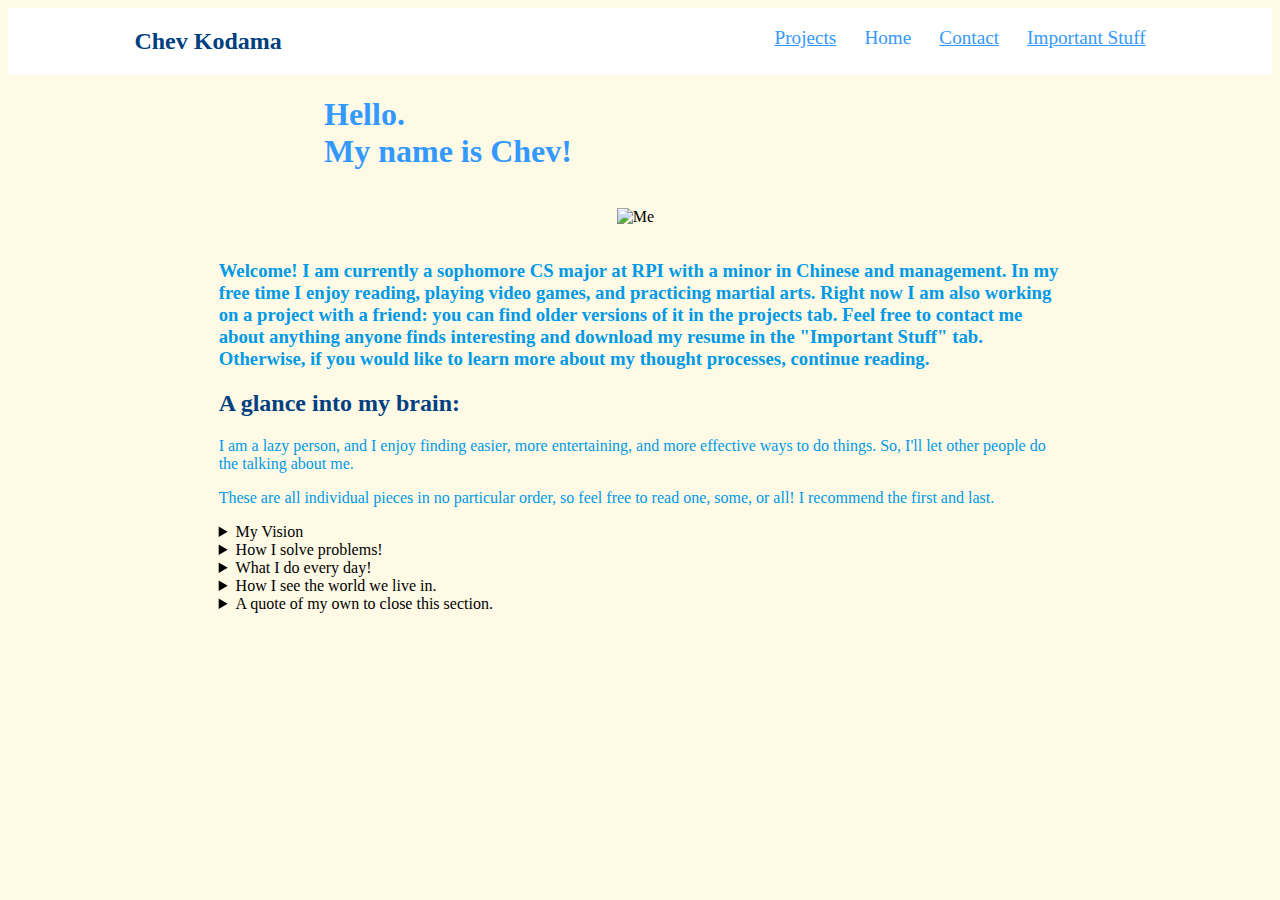
==== index.html @ 96959ebf "preliminary color scheme added, begun to format tags" ====
<!DOCTYPE html>
<html lang="en">
	<head id="top">
		<meta charset="UTF-8">
		<meta name="Author" content="Chev">
		<meta name="Description" content="This page contains information about Chev.">
		<title>About - Chev Kodama</title>
		<link rel="icon" type="image/x-icon" href=""> <!-- Add icon image link -->
		<link rel="stylesheet" type="text/css" href="main.css">
	</head>

	<body class="grid">
		<header class="head">
			<h2 class="brand">Chev Kodama</h2>
			<nav class="nav" arialabel="primary navigation">
				<ul>
					<li>
						<a href="projects.html">Projects</a>
					</li>
					<li>
						<a>Home</a>
					</li>
					<li>
						<a href="contact.html">Contact</a>
					</li>
					<li>
						<a href="files.html">Important Stuff</a>
					</li>
				</ul>
			</nav>
		</header>

		<div class="title">
			<h1 class="greeting">Hello.<br>My name is Chev!</h1>
			<figure class="picture">
				<img src="" alt="Me" title="Me" width="" height="" loading="eager">
			</figure>
		</div>

		<main class="body">
			<!-- site summary -->
			<section>
				<h3>Welcome! I am currently a sophomore CS major at RPI with a minor in Chinese and management. In my free time I enjoy reading, playing video games, and practicing martial arts. Right now I am also working on a project with a friend: you can find older versions of it in the projects tab. Feel free to contact me about anything anyone finds interesting and download my resume in the "Important Stuff" tab. Otherwise, if you would like to learn more about my thought processes, continue reading.</h3>
			</section>

			<!-- stuff i wrote -->
			<section>
				<h2>A glance into my brain:</h2>
				<p>I am a lazy person, and I enjoy finding easier, more entertaining, and more effective ways to do things. So, I'll let other people do the talking about me.</p>

				<p>These are all individual pieces in no particular order, so feel free to read one, some, or all! I recommend the first and last.</p>

				<aside>
					<details>
						<summary>My Vision</summary>

						<p>"Optimism isn't a belief that things will automatically get better; it's a conviction that we can make things better."
							<br>-Melinda Gates</p>

						<p>I see a world in which humanity has expanded to the unknown universe, powered by infinitely renewable energies. Food and water can be created within one's own house using atom packs purchased at the grocery store and war is pointless due to our access to nearly infinite resources and space. Though this world is a fantasy in my lifetime, I hope to bring us closer to it by creating businesses around products that make life easier, more enjoyable, and more productive for everyone with the chance to use them.</p>
					</details>
				</aside>

				<aside>
					<details>
						<summary>How I solve problems!</summary>

						<p>"Divide each difficulty into as many parts as is feasible and necessary to resolve it."
							<br>-René Descartes</p>
						<p>"Your life doesn't get better by chance, it gets better by change."
							<br>-Jim Rohn</p>

						<p>Make a plan, follow the plan, and then change it when it doesn't work. Plans change constantly, so who cares if they're wrong the first time? Adjustments are improvements.</p>
					</details>
				</aside>

				<aside>
					<details>
						<summary>What I do every day!</summary>

						<p>"If you have good habits, time becomes your ally. All you need is patience."
							<br>-James Clear</p>

						<p>My daily habits are my definition of "easy." I do them every day so how could they not be? Which means if I make difficult tasks my daily habits, everything else I do will be easy. Why not?</p>
					</details>
				</aside>

				<aside>
					<details>
						<summary>How I see the world we live in.</summary>

						<p>"Keep smiling, because life is a beautiful thing and there's so much to smile about."
							<br>-Marylin Monroe</p>

						<p>There will never be a moment when I am unable to find something to make me smile: only unwilling. I want the things I do, to help others realize this too.</p>
					</details>
				</aside>

				<aside>
					<details>
						<summary>A quote of my own to close this section.</summary>

						<p>"Steadfastly change what you consider to be realistic through optimism."
							<br>-Chev Kodama</p>

						<p>I approach every situation as if I am stretching; reaching too far will strain my muscles and injure me while not going far enough will change nothing. I have discovered that being optimistic in possibilities and realistic in expectations leads me to always pushing myself to achieve more than what I think is realistic and never becoming discouraged in the face of failure. In short, steadfastly changing what I consider to be realistic through optimism.</p>
					</details>
				</aside>
			</section>
		</main>


	</body>
</html>
---- main.css ----
/* colors */
:root {
	--clouds: #ffffff;
	--morning-light: #fffae6;
	--striking-sky-blue: #3399ff;
	--sky-blue: #0099e6;
	--shadow-blue: #004080;
	--peeking-sun-orange: #ffcc66;
	--morning-dew: #009933;
	--black: #333333;
}

/* page layout */

	/* grids */
	.grid {
		display: grid;
		grid-template-columns: repeat(12, 1fr);
	}

	.flex {
		display: flex;
		flex-direction: column;
	}

	.body { grid-column: 3 / 11; }
	.foot { grid-column: 2 / 12; }

	.head {
		grid-column: 1 / 13;
		display: grid;
		grid-template-columns: repeat(10, 1fr);
	}
	.brand { grid-column: 2 / 6; }
	.nav { grid-column: 6 / 10; }

	.title {
		grid-column: 4 / 10;
		display: grid;
		grid-template-columns: repeat(5, 1fr);
	}

	.greeting { grid-column: 1 / 4; }
	.picture { grid-column: 3; }

nav {
	text-align: right;
}
li {
	display: inline;
	margin-left: 5%;
}

/* color */
body {
	background-color: var(--morning-light);
}
.head {
	background-color: var(--clouds);
}
h1 {
	color: var(--striking-sky-blue);
}
h2 {
	color: var(--shadow-blue);
}
h3 {
	color: var(--sky-blue);
}
h4 {
	color: var(--sky-blue);
}
p {
	color: var(--sky-blue);
}
a {
	color: var(--striking-sky-blue);
}
a:hover {
	color: var(--peeking-sun-orange);
}

/* text */
nav {
	font-size: 1.2em;
}
h1 {

}
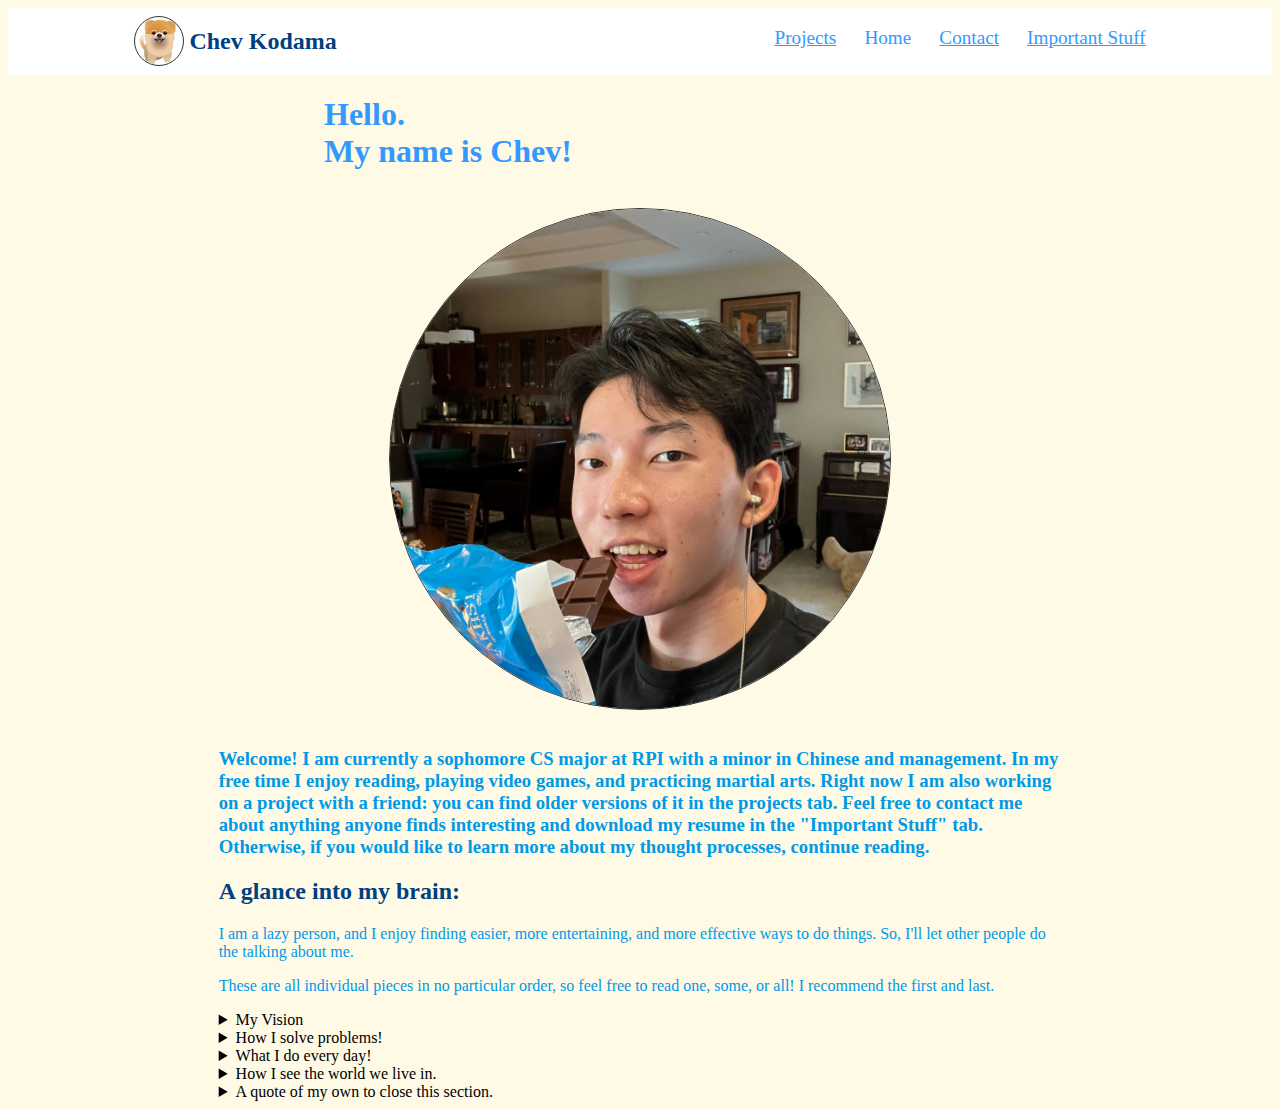
==== commit 4917a08f: "added site icon and symbol, added portrait, styled both." ====
--- a/index.html
+++ b/index.html
@@ -5,13 +5,16 @@
 		<meta name="Author" content="Chev">
 		<meta name="Description" content="This page contains information about Chev.">
 		<title>About - Chev Kodama</title>
-		<link rel="icon" type="image/x-icon" href=""> <!-- Add icon image link -->
+		<link rel="icon" type="image/x-icon" href="images/symbol.png">
 		<link rel="stylesheet" type="text/css" href="main.css">
 	</head>
 
 	<body class="grid">
 		<header class="head">
-			<h2 class="brand">Chev Kodama</h2>
+			<div class="brand" style="display: inline-flex;">
+				<img src="images/symbol.png" alt="" title="charly" style="height: 3em; width: 3em" loading="eager">
+				<h2 style="margin-left: 1%">Chev Kodama</h2>
+			</div>
 			<nav class="nav" arialabel="primary navigation">
 				<ul>
 					<li>
@@ -33,7 +36,7 @@
 		<div class="title">
 			<h1 class="greeting">Hello.<br>My name is Chev!</h1>
 			<figure class="picture">
-				<img src="" alt="Me" title="Me" width="" height="" loading="eager">
+				<img src="images/me.jpg" alt="Me" title="Me" width="500" loading="eager">
 			</figure>
 		</div>
 
--- a/main.css
+++ b/main.css
@@ -50,6 +50,10 @@
 	display: inline;
 	margin-left: 5%;
 }
+div {
+	display: flex;
+	align-items: center;
+}
 
 /* color */
 body {
@@ -87,3 +91,9 @@
 h1 {
 
 }
+
+/* images */
+img {
+	border-radius: 50%;
+	border: 1px solid var(--black);
+}
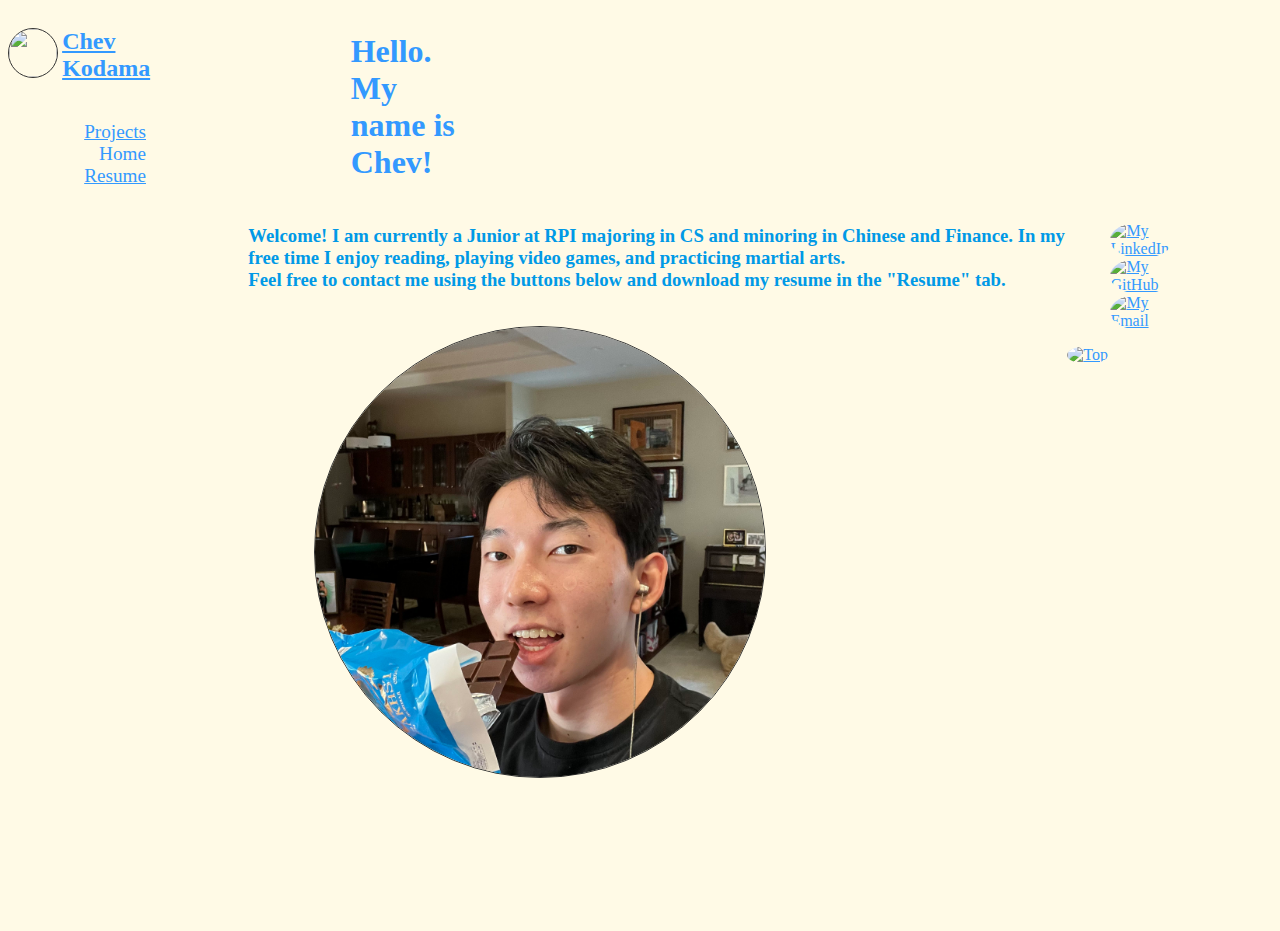
==== commit 39054d13: "Edited welcome message" ====
--- a/index.html
+++ b/index.html
@@ -4,16 +4,16 @@
 		<meta charset="UTF-8">
 		<meta name="Author" content="Chev">
 		<meta name="Description" content="This page contains information about Chev.">
-		<title>About - Chev Kodama</title>
-		<link rel="icon" type="image/x-icon" href="images/symbol.png">
+		<title>Home - Chev Kodama</title>
+		<link rel="icon" type="image/x-icon" href="icons/symbol.png">
 		<link rel="stylesheet" type="text/css" href="main.css">
 	</head>
 
 	<body class="grid">
-		<header class="head">
-			<div class="brand" style="display: inline-flex;">
-				<img src="images/symbol.png" alt="" title="charly" style="height: 3em; width: 3em" loading="eager">
-				<h2 style="margin-left: 1%">Chev Kodama</h2>
+		<header class="head-foot">
+			<div class="brand">
+				<a href="more_about_me.html"><img src="icons/symbol.png" alt="" title="Charly" style="height: 3em; width: 3em; border-radius: 50%;" loading="eager"></a>
+				<h2 style="margin-left: 3%"><a href="more_about_me.html">Chev Kodama</a></h2>
 			</div>
 			<nav class="nav" arialabel="primary navigation">
 				<ul>
@@ -24,94 +24,51 @@
 						<a>Home</a>
 					</li>
 					<li>
-						<a href="contact.html">Contact</a>
-					</li>
-					<li>
-						<a href="files.html">Important Stuff</a>
+						<a href="files/resume.pdf" target="_blank">Resume</a>
 					</li>
 				</ul>
 			</nav>
 		</header>
 
-		<div class="title">
-			<h1 class="greeting">Hello.<br>My name is Chev!</h1>
-			<figure class="picture">
-				<img src="images/me.jpg" alt="Me" title="Me" width="500" loading="eager">
-			</figure>
+		<div class="title" style="justify-content: center;">
+			<h1>Hello.<br>My name is Chev!</h1>
 		</div>
 
 		<main class="body">
 			<!-- site summary -->
-			<section>
-				<h3>Welcome! I am currently a sophomore CS major at RPI with a minor in Chinese and management. In my free time I enjoy reading, playing video games, and practicing martial arts. Right now I am also working on a project with a friend: you can find older versions of it in the projects tab. Feel free to contact me about anything anyone finds interesting and download my resume in the "Important Stuff" tab. Otherwise, if you would like to learn more about my thought processes, continue reading.</h3>
+			<section class="main" style="flex-wrap: wrap;">
+				<div>
+					<h3>Welcome! I am currently a Junior at RPI majoring in CS and minoring in Chinese and Finance. In my free time I enjoy reading, playing video games, and practicing martial arts.<br>Feel free to contact me using the buttons below and download my resume in the "Resume" tab.<br></h3>
+				</div>
+				<div>
+					<figure style="margin-left: 8%;">
+						<img src="images/me.jpg" alt="Me" title="Me" width="450" height="450" loading="eager" style="border-radius: 50%;">
+					</figure>
+				</div>
 			</section>
 
-			<!-- stuff i wrote -->
-			<section>
-				<h2>A glance into my brain:</h2>
-				<p>I am a lazy person, and I enjoy finding easier, more entertaining, and more effective ways to do things. So, I'll let other people do the talking about me.</p>
-
-				<p>These are all individual pieces in no particular order, so feel free to read one, some, or all! I recommend the first and last.</p>
-
-				<aside>
-					<details>
-						<summary>My Vision</summary>
-
-						<p>"Optimism isn't a belief that things will automatically get better; it's a conviction that we can make things better."
-							<br>-Melinda Gates</p>
-
-						<p>I see a world in which humanity has expanded to the unknown universe, powered by infinitely renewable energies. Food and water can be created within one's own house using atom packs purchased at the grocery store and war is pointless due to our access to nearly infinite resources and space. Though this world is a fantasy in my lifetime, I hope to bring us closer to it by creating businesses around products that make life easier, more enjoyable, and more productive for everyone with the chance to use them.</p>
-					</details>
-				</aside>
-
-				<aside>
-					<details>
-						<summary>How I solve problems!</summary>
-
-						<p>"Divide each difficulty into as many parts as is feasible and necessary to resolve it."
-							<br>-René Descartes</p>
-						<p>"Your life doesn't get better by chance, it gets better by change."
-							<br>-Jim Rohn</p>
-
-						<p>Make a plan, follow the plan, and then change it when it doesn't work. Plans change constantly, so who cares if they're wrong the first time? Adjustments are improvements.</p>
-					</details>
-				</aside>
-
-				<aside>
-					<details>
-						<summary>What I do every day!</summary>
-
-						<p>"If you have good habits, time becomes your ally. All you need is patience."
-							<br>-James Clear</p>
-
-						<p>My daily habits are my definition of "easy." I do them every day so how could they not be? Which means if I make difficult tasks my daily habits, everything else I do will be easy. Why not?</p>
-					</details>
-				</aside>
-
-				<aside>
-					<details>
-						<summary>How I see the world we live in.</summary>
-
-						<p>"Keep smiling, because life is a beautiful thing and there's so much to smile about."
-							<br>-Marylin Monroe</p>
-
-						<p>There will never be a moment when I am unable to find something to make me smile: only unwilling. I want the things I do, to help others realize this too.</p>
-					</details>
-				</aside>
-
-				<aside>
-					<details>
-						<summary>A quote of my own to close this section.</summary>
-
-						<p>"Steadfastly change what you consider to be realistic through optimism."
-							<br>-Chev Kodama</p>
-
-						<p>I approach every situation as if I am stretching; reaching too far will strain my muscles and injure me while not going far enough will change nothing. I have discovered that being optimistic in possibilities and realistic in expectations leads me to always pushing myself to achieve more than what I think is realistic and never becoming discouraged in the face of failure. In short, steadfastly changing what I consider to be realistic through optimism.</p>
-					</details>
-				</aside>
-			</section>
+			<div class="full" style="height: 125px"></div>
 		</main>
 
+		<footer class="head-foot">
+			<div class="icons">
+				<ul>
+					<li>
+						<a href="https://linkedin.com/in/chev7896" target="_blank"><img src="icons/drawn-linkedin.png" alt="My LinkedIn" title="linkedin.com/in/chev7896" width="50" height="50" loading="eager" style="border: none;"></a>
+					</li>
+					<li>
+						<a href="https://github.com/C7896" target="_blank"><img src="icons/drawn-github.png" alt="My GitHub" title="github.com/C7896" width="50" height="50" loading="eager" style="border: none;"></a>
+					</li>
+					<li>
+						<a href="mailto:chevkodama@gmail.com" target="_blank"><img src="icons/drawn-gmail.png" alt="My Email" title="chevkodama@gmail.com" width="50" height="50" loading="eager" style="border: none;"></a>
+					</li>
+				</ul>
+			</div>
+
+			<div class="right" style="margin-bottom: 16px;">
+				<a href="#"><img src="icons/fancy-up.png" alt="Top" title="Top" width="50" height="50" loading="eager" style="border: none;"></a>
+			</div>
+		</footer>
 
 	</body>
-</html>+</html>
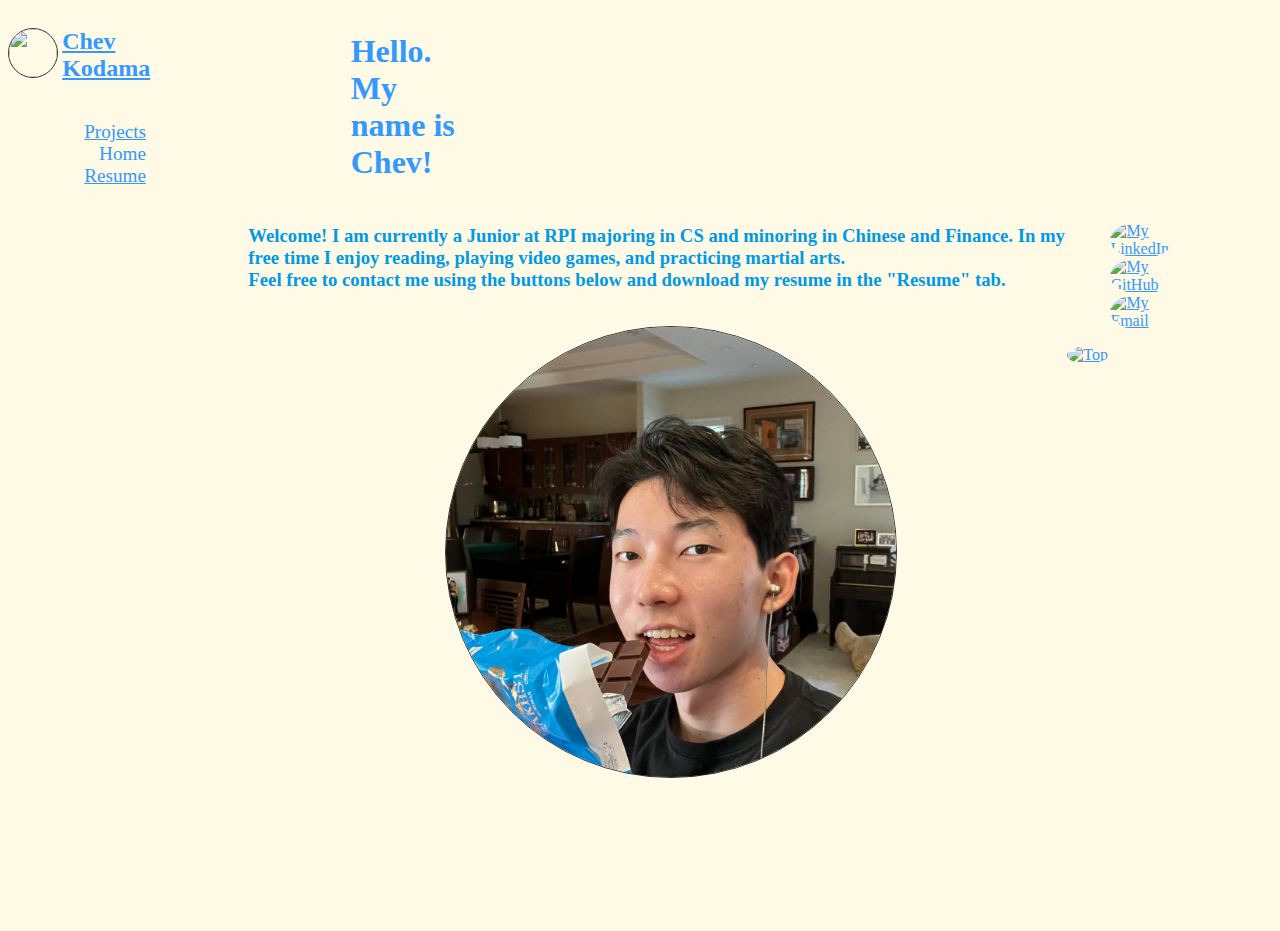
==== commit 5a3c4c6c: "Centered image" ====
--- a/index.html
+++ b/index.html
@@ -30,7 +30,7 @@
 			</nav>
 		</header>
 
-		<div class="title" style="justify-content: center;">
+		<div class="title" style="justify-content: left;">
 			<h1>Hello.<br>My name is Chev!</h1>
 		</div>
 
@@ -40,7 +40,7 @@
 				<div>
 					<h3>Welcome! I am currently a Junior at RPI majoring in CS and minoring in Chinese and Finance. In my free time I enjoy reading, playing video games, and practicing martial arts.<br>Feel free to contact me using the buttons below and download my resume in the "Resume" tab.<br></h3>
 				</div>
-				<div>
+				<div style="justify-content: center;">
 					<figure style="margin-left: 8%;">
 						<img src="images/me.jpg" alt="Me" title="Me" width="450" height="450" loading="eager" style="border-radius: 50%;">
 					</figure>
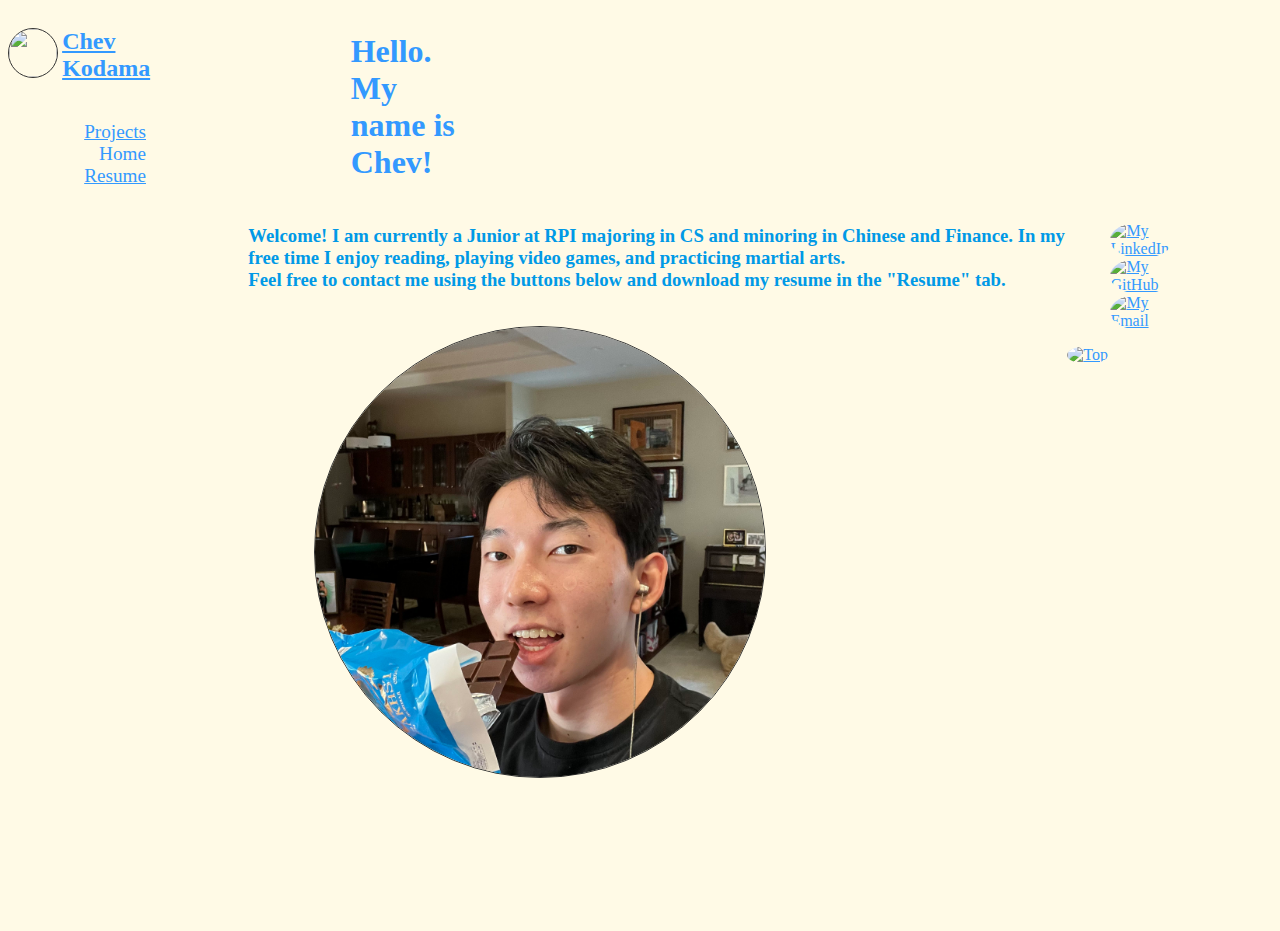
==== commit 95346ee8: "Update index.html" ====
--- a/index.html
+++ b/index.html
@@ -40,7 +40,7 @@
 				<div>
 					<h3>Welcome! I am currently a Junior at RPI majoring in CS and minoring in Chinese and Finance. In my free time I enjoy reading, playing video games, and practicing martial arts.<br>Feel free to contact me using the buttons below and download my resume in the "Resume" tab.<br></h3>
 				</div>
-				<div style="justify-content: center;">
+				<div style="margin-left: auto; margin-right: auto;">
 					<figure style="margin-left: 8%;">
 						<img src="images/me.jpg" alt="Me" title="Me" width="450" height="450" loading="eager" style="border-radius: 50%;">
 					</figure>
